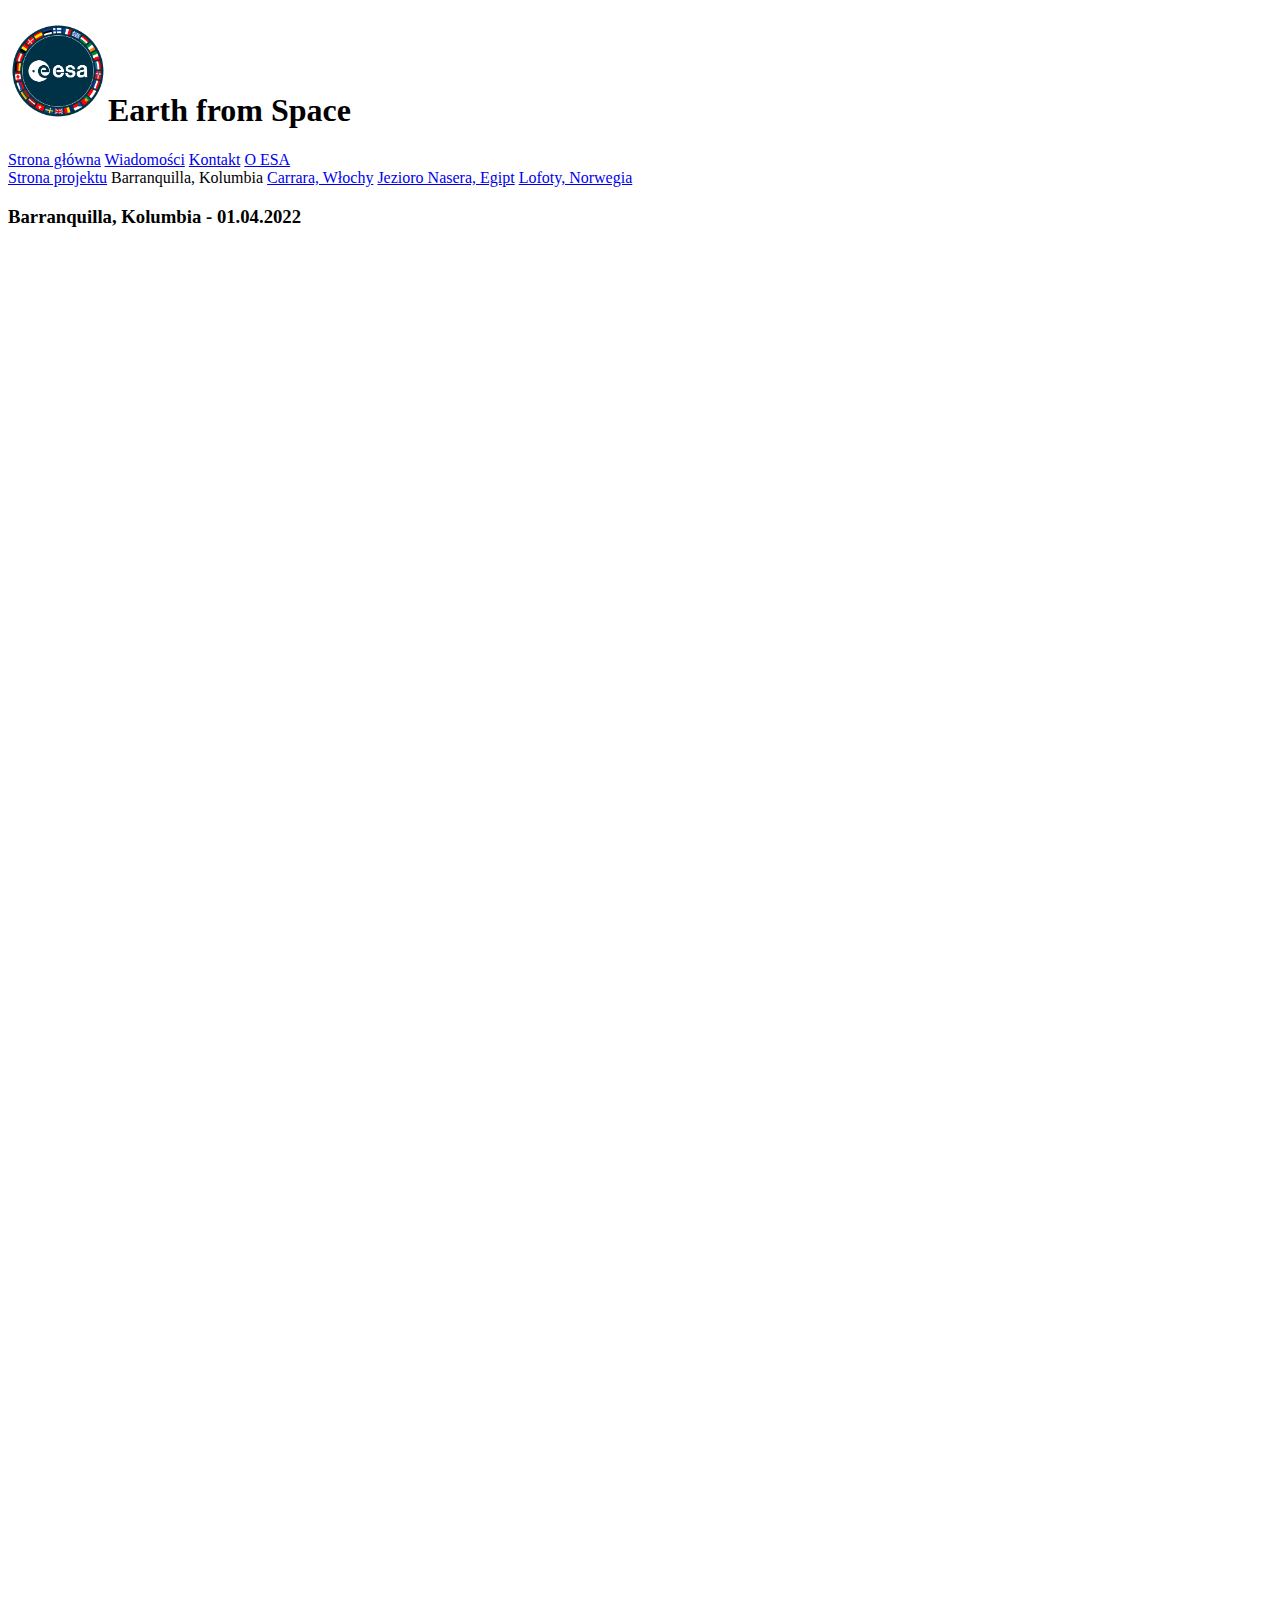
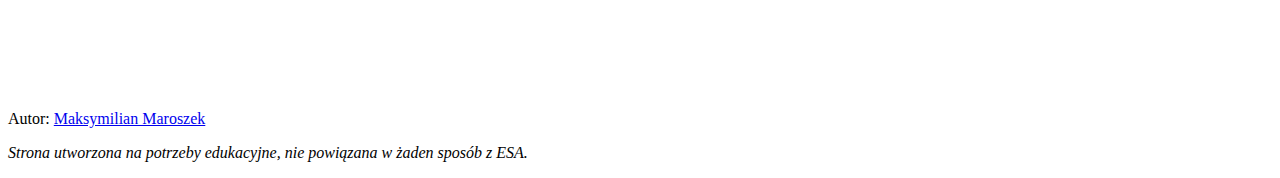
==== barranquilla.html @ 9e9ff001 "Add content and sub-pages" ====
<!DOCTYPE html>
<head>
	<title>Ziemia z kosmosu - Barranquilla</title>
	<link rel="icon" type="image/png" href="ESA_Patch_2021.png">
	<meta name="viewport" content="width=device-width, initial-scale=1.0"> 
</head>
<body>
	<h1><img src="ESA_Patch_2021.png" alt="https://www.esa.int/" width="100" height="100">Earth from Space</h1>
	<div class="topnav">
		<a href="https://www.esa.int/">Strona główna</a>
		<a href="https://www.esa.int/Science_Exploration">Wiadomości</a>
		<a href="https://www.esa.int/Services/Contacts">Kontakt</a>
		<a href="https://www.esa.int/ESA_Multimedia/Videos/2019/11/This_is_ESA">O ESA</a>
	</div>
	<div class="sidenav">
		<a href="index.html">Strona projektu</a>
		<a class="active">Barranquilla, Kolumbia</a>
		<a href="carrara.html">Carrara, Włochy</a>
		<a href="lake_nasser.html">Jezioro Nasera, Egipt</a>
		<a href="lofoten.html">Lofoty, Norwegia</a>
	</div>
	<h3>Barranquilla, Kolumbia - 01.04.2022</h3>
	<iframe width="1280" height="720" src="https://www.youtube.com/embed/AGJbvLbK_Vo" title="YouTube video player" frameborder="0" allow="accelerometer; autoplay; clipboard-write; encrypted-media; gyroscope; picture-in-picture" allowfullscreen></iframe>
	<iframe src="https://www.google.com/maps/embed?pb=!1m18!1m12!1m3!1d62667.992526535374!2d-74.76300742679491!3d10.982268465782301!2m3!1f0!2f0!3f0!3m2!1i1024!2i768!4f13.1!3m3!1m2!1s0x8ef42d44d12ae605%3A0x2633844581b917b2!2sBarranquilla%2C%20Atl%C3%A1ntico%2C%20Kolumbia!5e0!3m2!1spl!2spl!4v1648914024218!5m2!1spl!2spl" width="1280" height="720" style="border:0;" allowfullscreen="" loading="lazy" referrerpolicy="no-referrer-when-downgrade"></iframe>
	<footer>
		<p>Autor: <a href="mailto:301671@uwr.edu.pl">Maksymilian Maroszek</a></p>
		<p><em>Strona utworzona na potrzeby edukacyjne, nie powiązana w żaden sposób z ESA.</em></p>
	</footer>
</body>
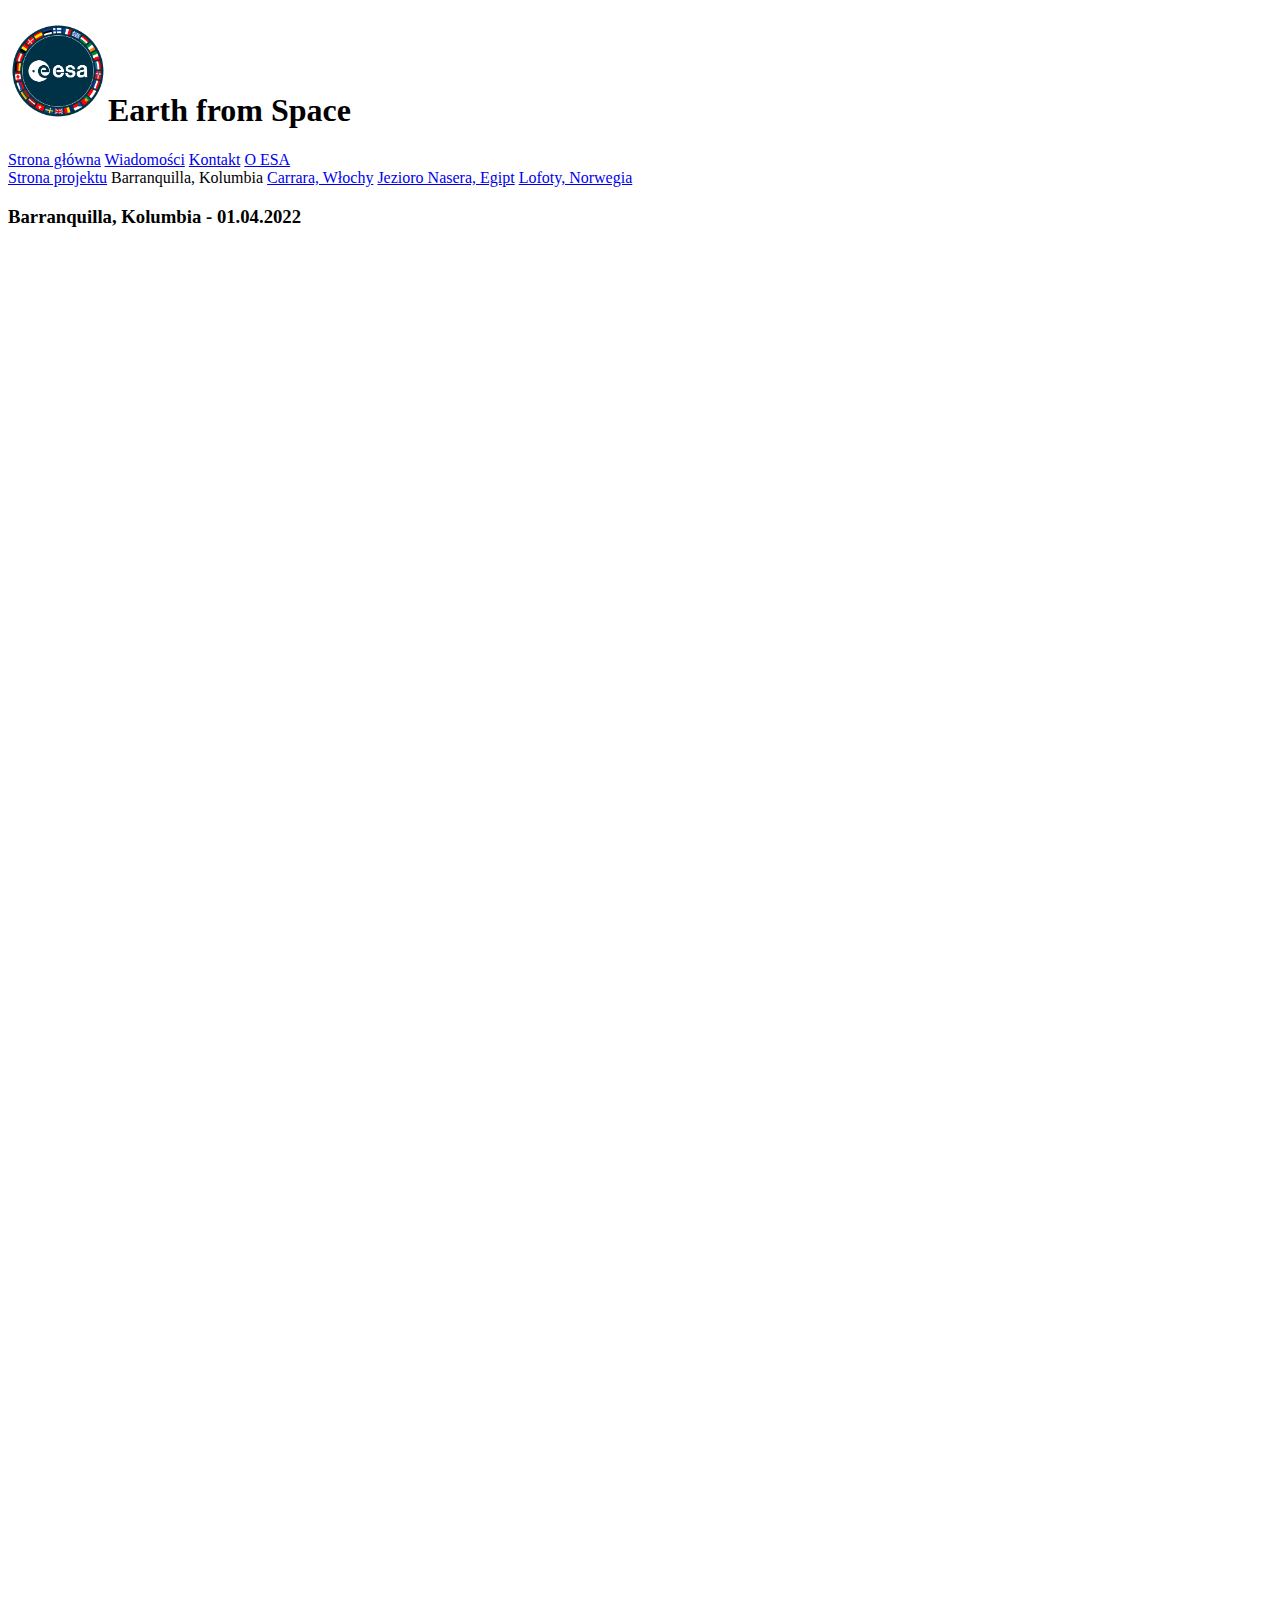
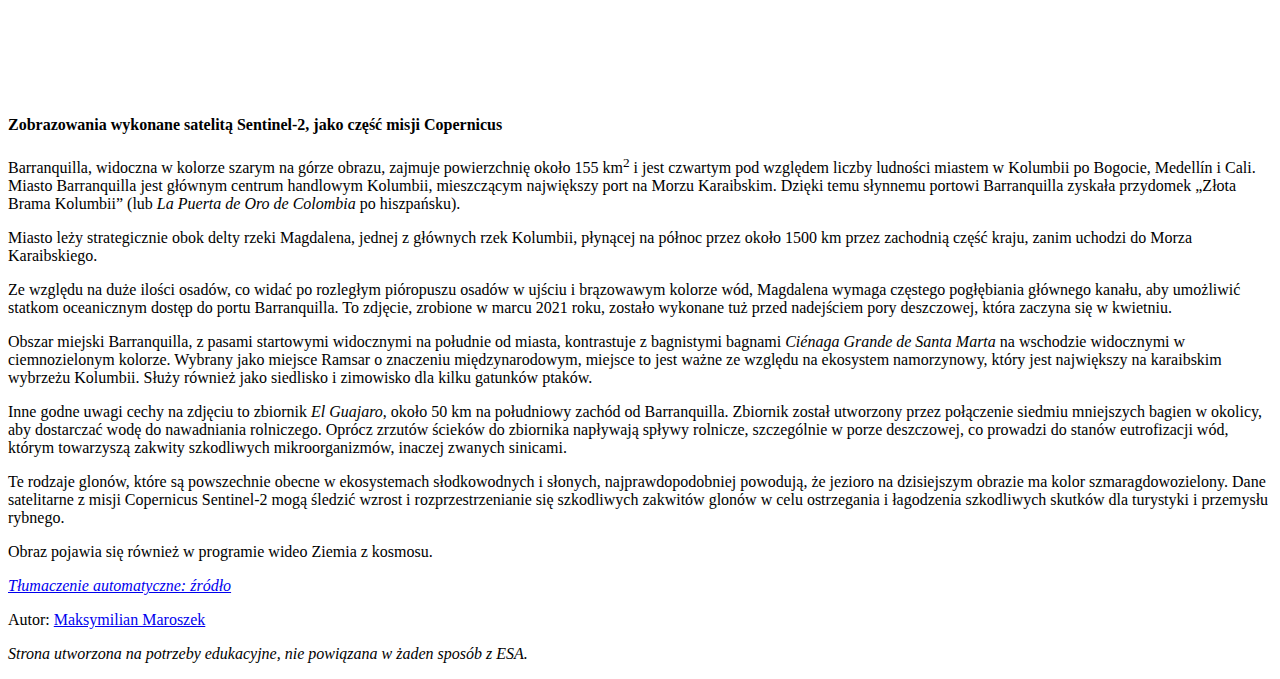
==== commit ba5087df: "Add description to sub-pages" ====
--- a/barranquilla.html
+++ b/barranquilla.html
@@ -22,6 +22,15 @@
 	<h3>Barranquilla, Kolumbia - 01.04.2022</h3>
 	<iframe width="1280" height="720" src="https://www.youtube.com/embed/AGJbvLbK_Vo" title="YouTube video player" frameborder="0" allow="accelerometer; autoplay; clipboard-write; encrypted-media; gyroscope; picture-in-picture" allowfullscreen></iframe>
 	<iframe src="https://www.google.com/maps/embed?pb=!1m18!1m12!1m3!1d62667.992526535374!2d-74.76300742679491!3d10.982268465782301!2m3!1f0!2f0!3f0!3m2!1i1024!2i768!4f13.1!3m3!1m2!1s0x8ef42d44d12ae605%3A0x2633844581b917b2!2sBarranquilla%2C%20Atl%C3%A1ntico%2C%20Kolumbia!5e0!3m2!1spl!2spl!4v1648914024218!5m2!1spl!2spl" width="1280" height="720" style="border:0;" allowfullscreen="" loading="lazy" referrerpolicy="no-referrer-when-downgrade"></iframe>
+	<h4>Zobrazowania wykonane satelitą Sentinel-2, jako część misji Copernicus</h4>
+	<p>Barranquilla, widoczna w kolorze szarym na górze obrazu, zajmuje powierzchnię około 155 km<sup>2</sup> i jest czwartym pod względem liczby ludności miastem w Kolumbii po Bogocie, Medellín i Cali. Miasto Barranquilla jest głównym centrum handlowym Kolumbii, mieszczącym największy port na Morzu Karaibskim. Dzięki temu słynnemu portowi Barranquilla zyskała przydomek „Złota Brama Kolumbii” (lub <em>La Puerta de Oro de Colombia</em> po hiszpańsku).</p>
+	<p>Miasto leży strategicznie obok delty rzeki Magdalena, jednej z głównych rzek Kolumbii, płynącej na północ przez około 1500 km przez zachodnią część kraju, zanim uchodzi do Morza Karaibskiego.</p>
+	<p>Ze względu na duże ilości osadów, co widać po rozległym pióropuszu osadów w ujściu i brązowawym kolorze wód, Magdalena wymaga częstego pogłębiania głównego kanału, aby umożliwić statkom oceanicznym dostęp do portu Barranquilla. To zdjęcie, zrobione w marcu 2021 roku, zostało wykonane tuż przed nadejściem pory deszczowej, która zaczyna się w kwietniu.</p>
+	<p>Obszar miejski Barranquilla, z pasami startowymi widocznymi na południe od miasta, kontrastuje z bagnistymi bagnami <em>Ciénaga Grande de Santa Marta</em> na wschodzie widocznymi w ciemnozielonym kolorze. Wybrany jako miejsce Ramsar o znaczeniu międzynarodowym, miejsce to jest ważne ze względu na ekosystem namorzynowy, który jest największy na karaibskim wybrzeżu Kolumbii. Służy również jako siedlisko i zimowisko dla kilku gatunków ptaków.</p>
+	<p>Inne godne uwagi cechy na zdjęciu to zbiornik <em>El Guajaro</em>, około 50 km na południowy zachód od Barranquilla. Zbiornik został utworzony przez połączenie siedmiu mniejszych bagien w okolicy, aby dostarczać wodę do nawadniania rolniczego. Oprócz zrzutów ścieków do zbiornika napływają spływy rolnicze, szczególnie w porze deszczowej, co prowadzi do stanów eutrofizacji wód, którym towarzyszą zakwity szkodliwych mikroorganizmów, inaczej zwanych sinicami.</p>
+	<p>Te rodzaje glonów, które są powszechnie obecne w ekosystemach słodkowodnych i słonych, najprawdopodobniej powodują, że jezioro na dzisiejszym obrazie ma kolor szmaragdowozielony. Dane satelitarne z misji Copernicus Sentinel-2 mogą śledzić wzrost i rozprzestrzenianie się szkodliwych zakwitów glonów w celu ostrzegania i łagodzenia szkodliwych skutków dla turystyki i przemysłu rybnego.</p>
+	<p>Obraz pojawia się również w programie wideo Ziemia z kosmosu.</p>
+	<a href="https://www.esa.int/Applications/Observing_the_Earth/Copernicus/Earth_from_Space_Barranquilla_Colombia" target="_blank"><em>Tłumaczenie automatyczne: źródło</em></a>
 	<footer>
 		<p>Autor: <a href="mailto:301671@uwr.edu.pl">Maksymilian Maroszek</a></p>
 		<p><em>Strona utworzona na potrzeby edukacyjne, nie powiązana w żaden sposób z ESA.</em></p>
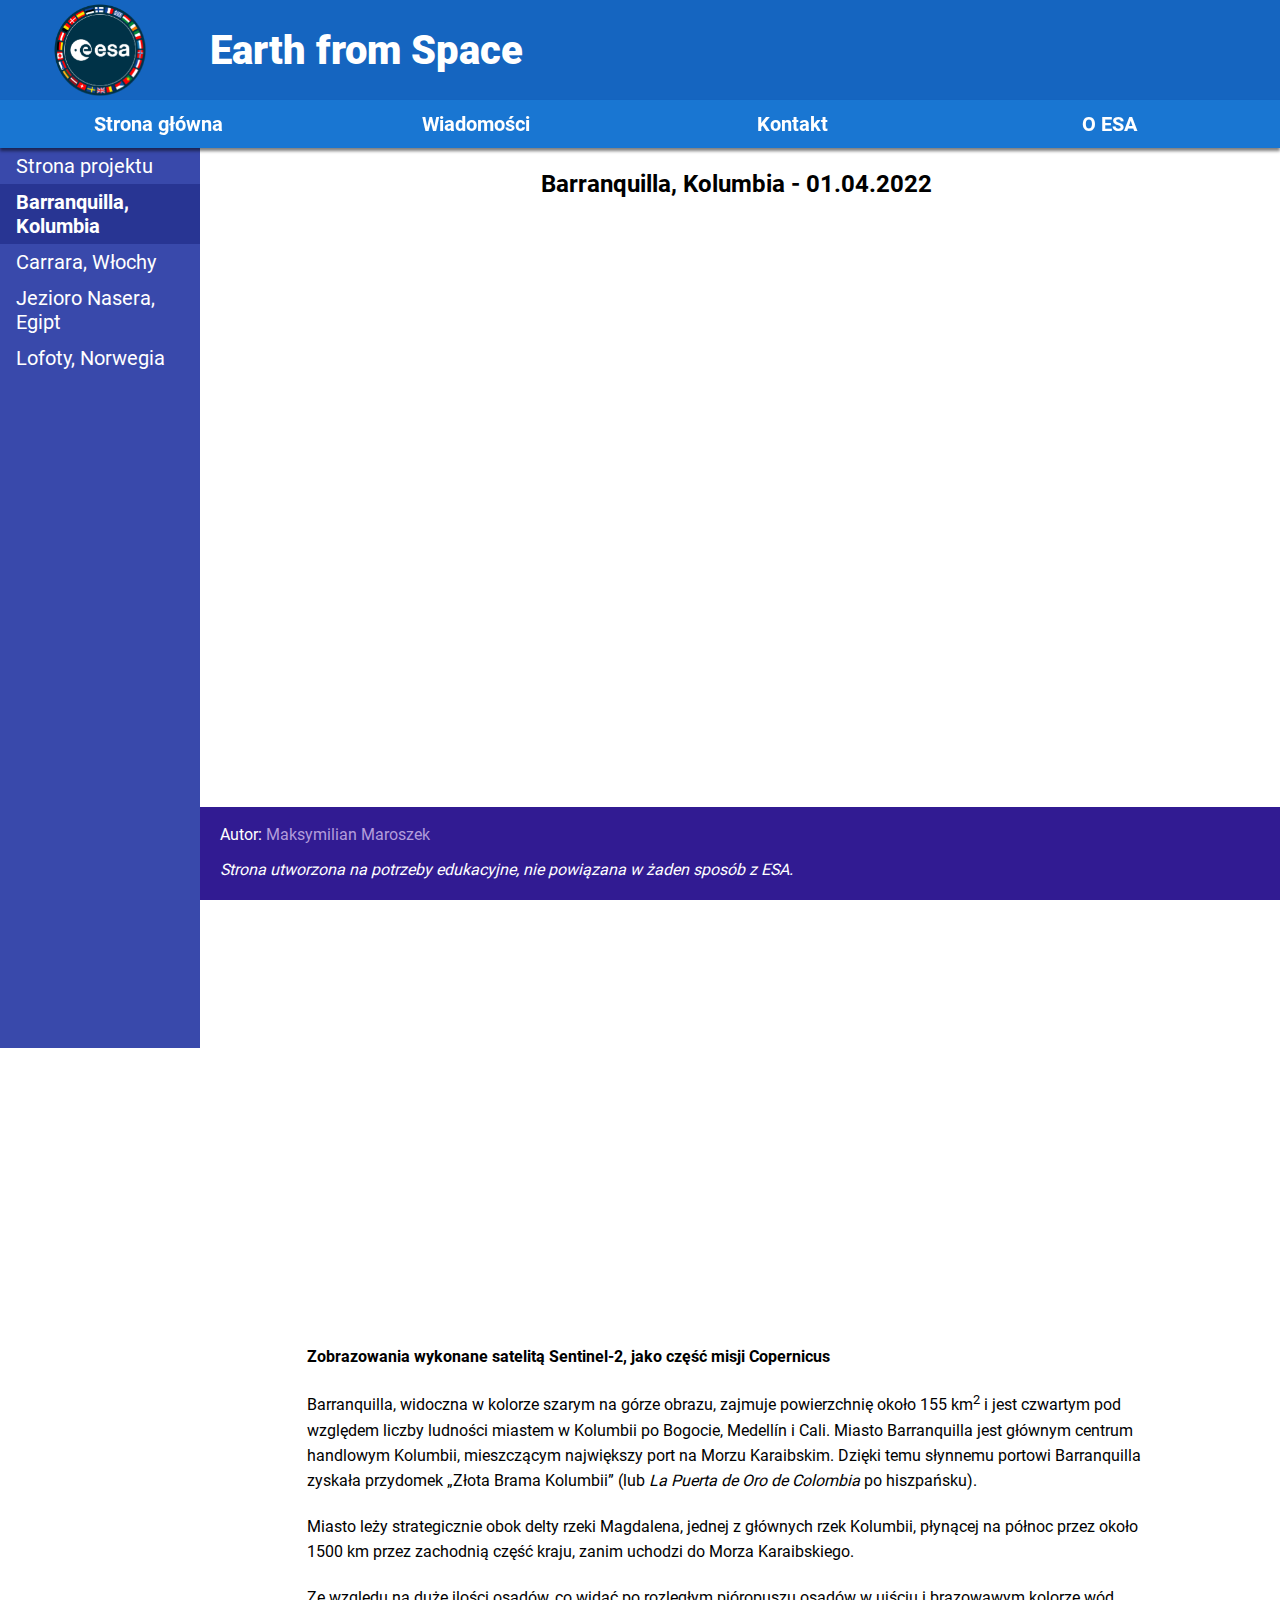
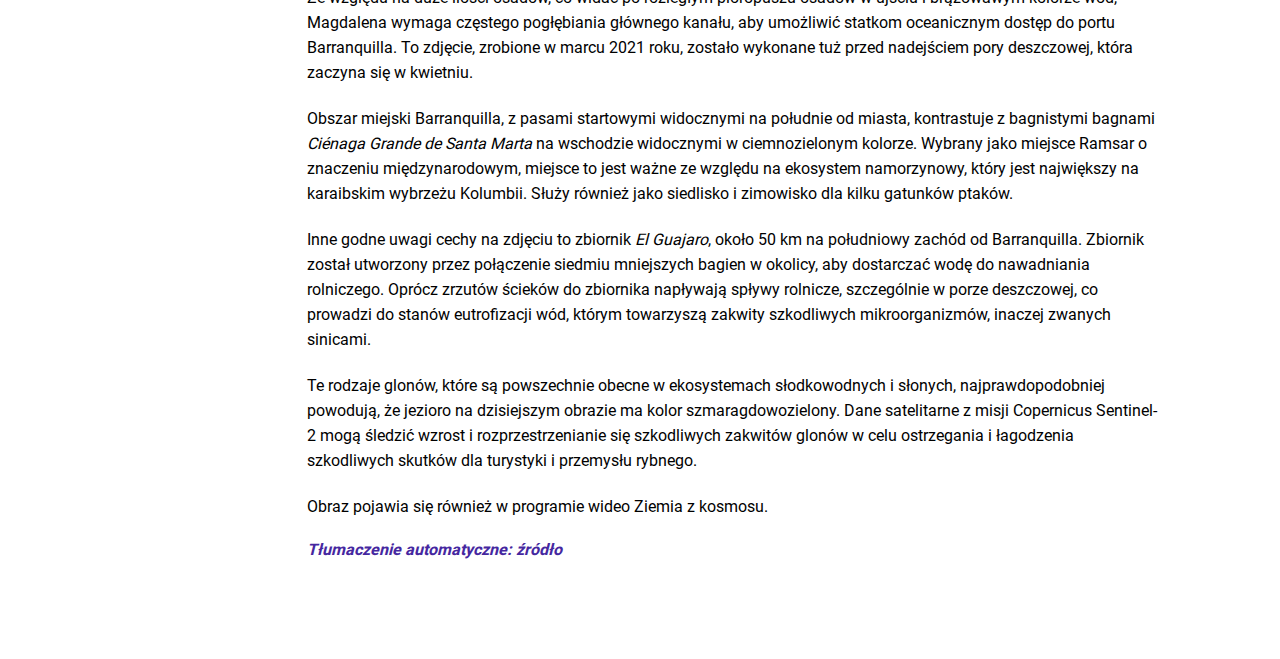
==== commit 8d2a9e92: "Add style to sub-pages, adjust" ====
--- a/barranquilla.html
+++ b/barranquilla.html
@@ -1,11 +1,19 @@
 <!DOCTYPE html>
+<html lang="pl">
 <head>
 	<title>Ziemia z kosmosu - Barranquilla</title>
 	<link rel="icon" type="image/png" href="ESA_Patch_2021.png">
-	<meta name="viewport" content="width=device-width, initial-scale=1.0"> 
+	<link href="styles.css" type="text/css" rel="stylesheet">
+	<meta charset="utf-8">
+	<meta name="viewport" content="width=device-width, initial-scale=1.0, minimum-scale=1.0">
+	<meta name="theme-color" content="#0D47A1">
 </head>
 <body>
-	<h1><img src="ESA_Patch_2021.png" alt="https://www.esa.int/" width="100" height="100">Earth from Space</h1>
+	<div class="header_bg">
+	<div class="logo"><img src="ESA_Patch_2021.png" alt="https://www.esa.int/" width="100" height="100"></div>
+	<div class="head_text"><h1>Earth from Space</h1></div>
+	</div>
+	<div class="left_bg"></div>
 	<div class="topnav">
 		<a href="https://www.esa.int/">Strona główna</a>
 		<a href="https://www.esa.int/Science_Exploration">Wiadomości</a>
@@ -13,26 +21,33 @@
 		<a href="https://www.esa.int/ESA_Multimedia/Videos/2019/11/This_is_ESA">O ESA</a>
 	</div>
 	<div class="sidenav">
+		<button>Menu
+			<i class="menu_icon"></i>
+		</button>
 		<a href="index.html">Strona projektu</a>
 		<a class="active">Barranquilla, Kolumbia</a>
 		<a href="carrara.html">Carrara, Włochy</a>
 		<a href="lake_nasser.html">Jezioro Nasera, Egipt</a>
 		<a href="lofoten.html">Lofoty, Norwegia</a>
 	</div>
-	<h3>Barranquilla, Kolumbia - 01.04.2022</h3>
-	<iframe width="1280" height="720" src="https://www.youtube.com/embed/AGJbvLbK_Vo" title="YouTube video player" frameborder="0" allow="accelerometer; autoplay; clipboard-write; encrypted-media; gyroscope; picture-in-picture" allowfullscreen></iframe>
-	<iframe src="https://www.google.com/maps/embed?pb=!1m18!1m12!1m3!1d62667.992526535374!2d-74.76300742679491!3d10.982268465782301!2m3!1f0!2f0!3f0!3m2!1i1024!2i768!4f13.1!3m3!1m2!1s0x8ef42d44d12ae605%3A0x2633844581b917b2!2sBarranquilla%2C%20Atl%C3%A1ntico%2C%20Kolumbia!5e0!3m2!1spl!2spl!4v1648914024218!5m2!1spl!2spl" width="1280" height="720" style="border:0;" allowfullscreen="" loading="lazy" referrerpolicy="no-referrer-when-downgrade"></iframe>
+	<div class="main">
+	<h2>Barranquilla, Kolumbia - 01.04.2022</h2>
+	<iframe src="https://www.youtube.com/embed/AGJbvLbK_Vo" title="YouTube video player" frameborder="0" allow="accelerometer; autoplay; clipboard-write; encrypted-media; gyroscope; picture-in-picture" allowfullscreen></iframe>
+	<iframe src="https://www.google.com/maps/embed?pb=!1m18!1m12!1m3!1d62667.992526535374!2d-74.76300742679491!3d10.982268465782301!2m3!1f0!2f0!3f0!3m2!1i1024!2i768!4f13.1!3m3!1m2!1s0x8ef42d44d12ae605%3A0x2633844581b917b2!2sBarranquilla%2C%20Atl%C3%A1ntico%2C%20Kolumbia!5e0!3m2!1spl!2spl!4v1648914024218!5m2!1spl!2spl" style="border:0;" allowfullscreen="" loading="lazy" referrerpolicy="no-referrer-when-downgrade"></iframe>
 	<h4>Zobrazowania wykonane satelitą Sentinel-2, jako część misji Copernicus</h4>
-	<p>Barranquilla, widoczna w kolorze szarym na górze obrazu, zajmuje powierzchnię około 155 km<sup>2</sup> i jest czwartym pod względem liczby ludności miastem w Kolumbii po Bogocie, Medellín i Cali. Miasto Barranquilla jest głównym centrum handlowym Kolumbii, mieszczącym największy port na Morzu Karaibskim. Dzięki temu słynnemu portowi Barranquilla zyskała przydomek „Złota Brama Kolumbii” (lub <em>La Puerta de Oro de Colombia</em> po hiszpańsku).</p>
-	<p>Miasto leży strategicznie obok delty rzeki Magdalena, jednej z głównych rzek Kolumbii, płynącej na północ przez około 1500 km przez zachodnią część kraju, zanim uchodzi do Morza Karaibskiego.</p>
-	<p>Ze względu na duże ilości osadów, co widać po rozległym pióropuszu osadów w ujściu i brązowawym kolorze wód, Magdalena wymaga częstego pogłębiania głównego kanału, aby umożliwić statkom oceanicznym dostęp do portu Barranquilla. To zdjęcie, zrobione w marcu 2021 roku, zostało wykonane tuż przed nadejściem pory deszczowej, która zaczyna się w kwietniu.</p>
-	<p>Obszar miejski Barranquilla, z pasami startowymi widocznymi na południe od miasta, kontrastuje z bagnistymi bagnami <em>Ciénaga Grande de Santa Marta</em> na wschodzie widocznymi w ciemnozielonym kolorze. Wybrany jako miejsce Ramsar o znaczeniu międzynarodowym, miejsce to jest ważne ze względu na ekosystem namorzynowy, który jest największy na karaibskim wybrzeżu Kolumbii. Służy również jako siedlisko i zimowisko dla kilku gatunków ptaków.</p>
-	<p>Inne godne uwagi cechy na zdjęciu to zbiornik <em>El Guajaro</em>, około 50 km na południowy zachód od Barranquilla. Zbiornik został utworzony przez połączenie siedmiu mniejszych bagien w okolicy, aby dostarczać wodę do nawadniania rolniczego. Oprócz zrzutów ścieków do zbiornika napływają spływy rolnicze, szczególnie w porze deszczowej, co prowadzi do stanów eutrofizacji wód, którym towarzyszą zakwity szkodliwych mikroorganizmów, inaczej zwanych sinicami.</p>
-	<p>Te rodzaje glonów, które są powszechnie obecne w ekosystemach słodkowodnych i słonych, najprawdopodobniej powodują, że jezioro na dzisiejszym obrazie ma kolor szmaragdowozielony. Dane satelitarne z misji Copernicus Sentinel-2 mogą śledzić wzrost i rozprzestrzenianie się szkodliwych zakwitów glonów w celu ostrzegania i łagodzenia szkodliwych skutków dla turystyki i przemysłu rybnego.</p>
-	<p>Obraz pojawia się również w programie wideo Ziemia z kosmosu.</p>
-	<a href="https://www.esa.int/Applications/Observing_the_Earth/Copernicus/Earth_from_Space_Barranquilla_Colombia" target="_blank"><em>Tłumaczenie automatyczne: źródło</em></a>
+	<p class="text">Barranquilla, widoczna w kolorze szarym na górze obrazu, zajmuje powierzchnię około 155 km<sup>2</sup> i jest czwartym pod względem liczby ludności miastem w Kolumbii po Bogocie, Medellín i Cali. Miasto Barranquilla jest głównym centrum handlowym Kolumbii, mieszczącym największy port na Morzu Karaibskim. Dzięki temu słynnemu portowi Barranquilla zyskała przydomek „Złota Brama Kolumbii” (lub <em>La Puerta de Oro de Colombia</em> po hiszpańsku).</p>
+	<p class="text">Miasto leży strategicznie obok delty rzeki Magdalena, jednej z głównych rzek Kolumbii, płynącej na północ przez około 1500 km przez zachodnią część kraju, zanim uchodzi do Morza Karaibskiego.</p>
+	<p class="text">Ze względu na duże ilości osadów, co widać po rozległym pióropuszu osadów w ujściu i brązowawym kolorze wód, Magdalena wymaga częstego pogłębiania głównego kanału, aby umożliwić statkom oceanicznym dostęp do portu Barranquilla. To zdjęcie, zrobione w marcu 2021 roku, zostało wykonane tuż przed nadejściem pory deszczowej, która zaczyna się w kwietniu.</p>
+	<p class="text">Obszar miejski Barranquilla, z pasami startowymi widocznymi na południe od miasta, kontrastuje z bagnistymi bagnami <em>Ciénaga Grande de Santa Marta</em> na wschodzie widocznymi w ciemnozielonym kolorze. Wybrany jako miejsce Ramsar o znaczeniu międzynarodowym, miejsce to jest ważne ze względu na ekosystem namorzynowy, który jest największy na karaibskim wybrzeżu Kolumbii. Służy również jako siedlisko i zimowisko dla kilku gatunków ptaków.</p>
+	<p class="text">Inne godne uwagi cechy na zdjęciu to zbiornik <em>El Guajaro</em>, około 50 km na południowy zachód od Barranquilla. Zbiornik został utworzony przez połączenie siedmiu mniejszych bagien w okolicy, aby dostarczać wodę do nawadniania rolniczego. Oprócz zrzutów ścieków do zbiornika napływają spływy rolnicze, szczególnie w porze deszczowej, co prowadzi do stanów eutrofizacji wód, którym towarzyszą zakwity szkodliwych mikroorganizmów, inaczej zwanych sinicami.</p>
+	<p class="text">Te rodzaje glonów, które są powszechnie obecne w ekosystemach słodkowodnych i słonych, najprawdopodobniej powodują, że jezioro na dzisiejszym obrazie ma kolor szmaragdowozielony. Dane satelitarne z misji Copernicus Sentinel-2 mogą śledzić wzrost i rozprzestrzenianie się szkodliwych zakwitów glonów w celu ostrzegania i łagodzenia szkodliwych skutków dla turystyki i przemysłu rybnego.</p>
+	<p class="text">Obraz pojawia się również w programie wideo Ziemia z kosmosu.</p>
+	<a class="source" href="https://www.esa.int/Applications/Observing_the_Earth/Copernicus/Earth_from_Space_Barranquilla_Colombia" target="_blank"><em>Tłumaczenie automatyczne: źródło</em></a>
+	</div>
+	<div class="separator"></div>
 	<footer>
 		<p>Autor: <a href="mailto:301671@uwr.edu.pl">Maksymilian Maroszek</a></p>
 		<p><em>Strona utworzona na potrzeby edukacyjne, nie powiązana w żaden sposób z ESA.</em></p>
 	</footer>
-</body>+</body>
+</html>--- a/styles.css
+++ b/styles.css
@@ -0,0 +1,330 @@
+@font-face {
+	font-family: "Roboto";
+	src: url("Roboto-Regular.ttf") format("truetype");
+	font-weight: normal;
+}
+
+@font-face {
+	font-family: "Roboto";
+	src: url("Roboto-Bold.ttf") format("truetype");
+	font-weight: bold;
+}
+
+@font-face {
+	font-family: "Roboto-Black";
+	src: url("Roboto-Black.ttf") format("truetype");
+	font-weight: 900;
+}
+
+body {
+	font-family: Roboto;
+	margin-left: 200px;
+}
+
+/* Header */
+.header_bg {
+	padding: 0px;
+	margin-left: 0px;
+	position: absolute;
+	top: 0;
+	left: 0;
+	width: 100%;
+	height: 100px;
+	background-color: #1565C0;
+	border: 0;
+}
+
+.left_bg {
+	position: fixed;
+	top:0;
+	left:0;
+	width: 200px;
+	height: 150px;
+	z-index: -1;
+	background-color: #1A237E;
+}
+
+.logo {
+	position: fixed;
+	top: 0;
+	left: 50px;
+	width: 100px;
+	height: 100px;
+}
+
+.head_text {
+	margin-left: 200px;
+	padding-left: 10px;
+	font-family: Roboto-Black;
+	font-size: 20px;
+	float: left;
+	display: table-cell;
+	color: white;
+}
+
+/* Top navbar */
+.topnav {
+	clear: both;
+	overflow: hidden;
+	background-color: #1976D2;
+	margin: auto;
+	position: absolute;
+	top: 100px;
+	left: 0;
+	width: 100%;
+	box-shadow: 0px 3px 3px rgba(0,0,0,0.5);
+	z-index: 3;
+}
+
+.topnav a {
+	float: left;
+	color: white;
+	text-align: center;
+	padding: 12px 16px;
+	text-decoration: none;
+	font-size: 20px;
+	font-weight: bold;
+	width: calc(25% - 35px);
+}
+
+.topnav a:hover {
+	background-color: #2196F3;
+}
+
+/* Side navbar and mobile menu */
+.sidenav {
+	height: 100%;
+	width: 200px;
+	position: fixed;
+	z-index: 2;
+	top: 148px;
+	left: 0;
+	background-color: #3949AB;
+	overflow-x: hidden;
+	padding-top: -10px;
+}
+
+.sidenav button {
+	display: none;
+	text-decoration: none;
+    font-size: 25px;
+	font-weight: bold;
+    color: white;
+	background-color: #1A237E;
+	width: 100%;
+	text-align: center;
+	margin: auto;
+	border: none; 
+}
+
+.sidenav a {
+	padding: 6px 8px 6px 16px;
+	text-decoration: none;
+	font-size: 20px;
+	color: white;
+	display: block;
+}
+
+.sidenav a:hover {
+	background-color: #5C6BC0;
+}
+
+.sidenav a.active {
+	background-color: #283593;
+	color: white;
+	font-weight: bold;
+}
+
+.menu_icon:before {
+	content: "\25bc";
+	display: inline-block;
+	font-size: 15px;
+	text-rendering: auto;
+	vertical-align: middle;
+}
+
+/* Page content */
+.main {
+	position: relative;
+	margin: auto;
+	top: 150px
+}
+
+.main h2 {
+	text-align: center;
+}
+
+/* Main page */
+.tile {
+	display: inline-block;
+	position: relative;
+	left: 5%;
+	float: left;
+	padding: 20px;
+	margin: auto;
+	height: 300px;
+}
+
+.tile:hover img {
+	opacity: 0.2;
+}
+
+.tile:hover .desc {
+	display: block;
+}
+
+.main img {
+	display: block;
+	border-radius: 25px;
+	width: 300px;
+	height: 300px;
+	position: relative;
+	object-fit: cover;
+}
+
+.title {
+	display: inline-block;
+	color: white;
+	font-weight: bold;
+	font-size: 40px;
+	position: relative;
+	bottom: 170px;
+	z-index: 1;
+	text-decoration: none;
+	text-shadow: 0 0 5px #000000;
+	text-align: center;
+	width: 300px
+}
+
+.desc {
+	display: none;
+	color: white;
+	font-size: 20px;
+	position: relative;
+	bottom: 140px;
+	z-index: 1;
+	text-decoration: none;
+	text-shadow: 0 0 5px #000000;
+	text-align: center;
+}
+
+/* Sub-pages */
+iframe {
+	padding-left: calc((100% - 960px) / 2); 
+	padding-bottom: 10px;
+	width: 960px;
+	height: 540px;
+}
+
+.main h4 {
+	padding-left:10%;
+}
+
+.text {
+	padding-left: 10%;
+	padding-right: 10%;
+	line-height: 25px;
+	padding-bottom: 5px;
+}
+
+.link {
+	text-decoration: none;
+	color: #4527A0;
+	font-weight: bold;
+}
+
+.link:hover {
+	color: #7E57C2;
+}
+
+.source {
+	margin-left: 10%;
+	padding-bottom: 20px;
+	text-decoration: none;
+	color: #4527A0;
+	font-weight: bold;
+}
+
+.source:hover {
+	color: #7E57C2;
+}
+
+/* Footer */
+.separator {
+	clear: both;
+	height: 100px;
+	position: relative;
+	top: 150px;
+}
+
+footer{
+	background-color: #311B92;
+	padding-left: 210px;
+	padding-top: 2px;
+	padding-bottom: 5px;
+	bottom: 0;
+	left: 0;
+	position: fixed;
+	z-index: 1;
+	width: 100%;
+}
+
+footer p {
+	padding-right: 50px;
+	padding-left: 10px;
+	color: white;
+}
+
+footer a {
+	text-decoration: none;
+	color: #B39DDB;
+}
+
+footer a:hover {
+	color: #651FFF;
+}
+
+/* Mobile layout, landscape */
+@media screen and (max-height: 450px) {
+	.sidenav a {font-size: 15px;}
+	.desc {display: block;}
+	.topnav {padding-left: 200px; width: calc(100% - 200px);}
+	.topnav a {width: auto;}
+	iframe {padding-left: 10%; width: 80%; height: 300px;}
+	.text {padding-left: 20px;}
+	footer {position: relative; top: 80px; bottom: 0px; padding-left: 10px;}
+}
+
+/* Mobile layout, portrait wide */
+@media screen and (max-width: 720px) {
+	.logo {position: relative; left:0;}
+	.left_bg {display: none;}
+	.sidenav {clear: both; overflow: hidden; width: 100%; height: 10%; position: relative; float: left; top:128px;}
+	.sidenav button {display: block;}
+	.sidenav a {display: none;}
+	.sidenav:hover a {display: block;}
+	.topnav a {width: auto;}
+	body {padding: 0px; margin-left: 10px;}
+	.head_text {font-size: 15px; position: absolute; top: 12px; left: 100px; padding-left: 0; margin-left: 0; width: calc(100% - 100px); text-align: center;}
+	.main h2 {position: relative; top: 10px;}
+	.main h4 {position: relative; top: 10px;}
+	.text {position: relative; top: 10px; padding-left: 10px; padding-right: 10px;}
+	.source {position: relative; top: 10px; margin-left: 10px; padding-right: 10px;}
+	.tile {left: calc((90% - 300px) / 2); top: 0px;}
+	iframe {width: 100%; height: 400px; position: relative; top: 20px;}
+	.desc {display: block;}
+	.separator {top: 80px;}
+	footer {position: relative; top: 100px; bottom: 0px; padding-left: 0px; padding-right: 0px;}
+}
+
+/* Mobile layout, portrait thin */
+@media screen and (max-width: 495px) {
+	.sidenav {top: 176px;}
+	.main h2 {top: 50px;}
+	iframe {top: 60px;}
+	.main h4 {top: 50px;}
+	.text {top: 45px;}
+	.source {top: 50px;}
+	.tile {top: 25px;}
+	.separator {top: 160px;}
+}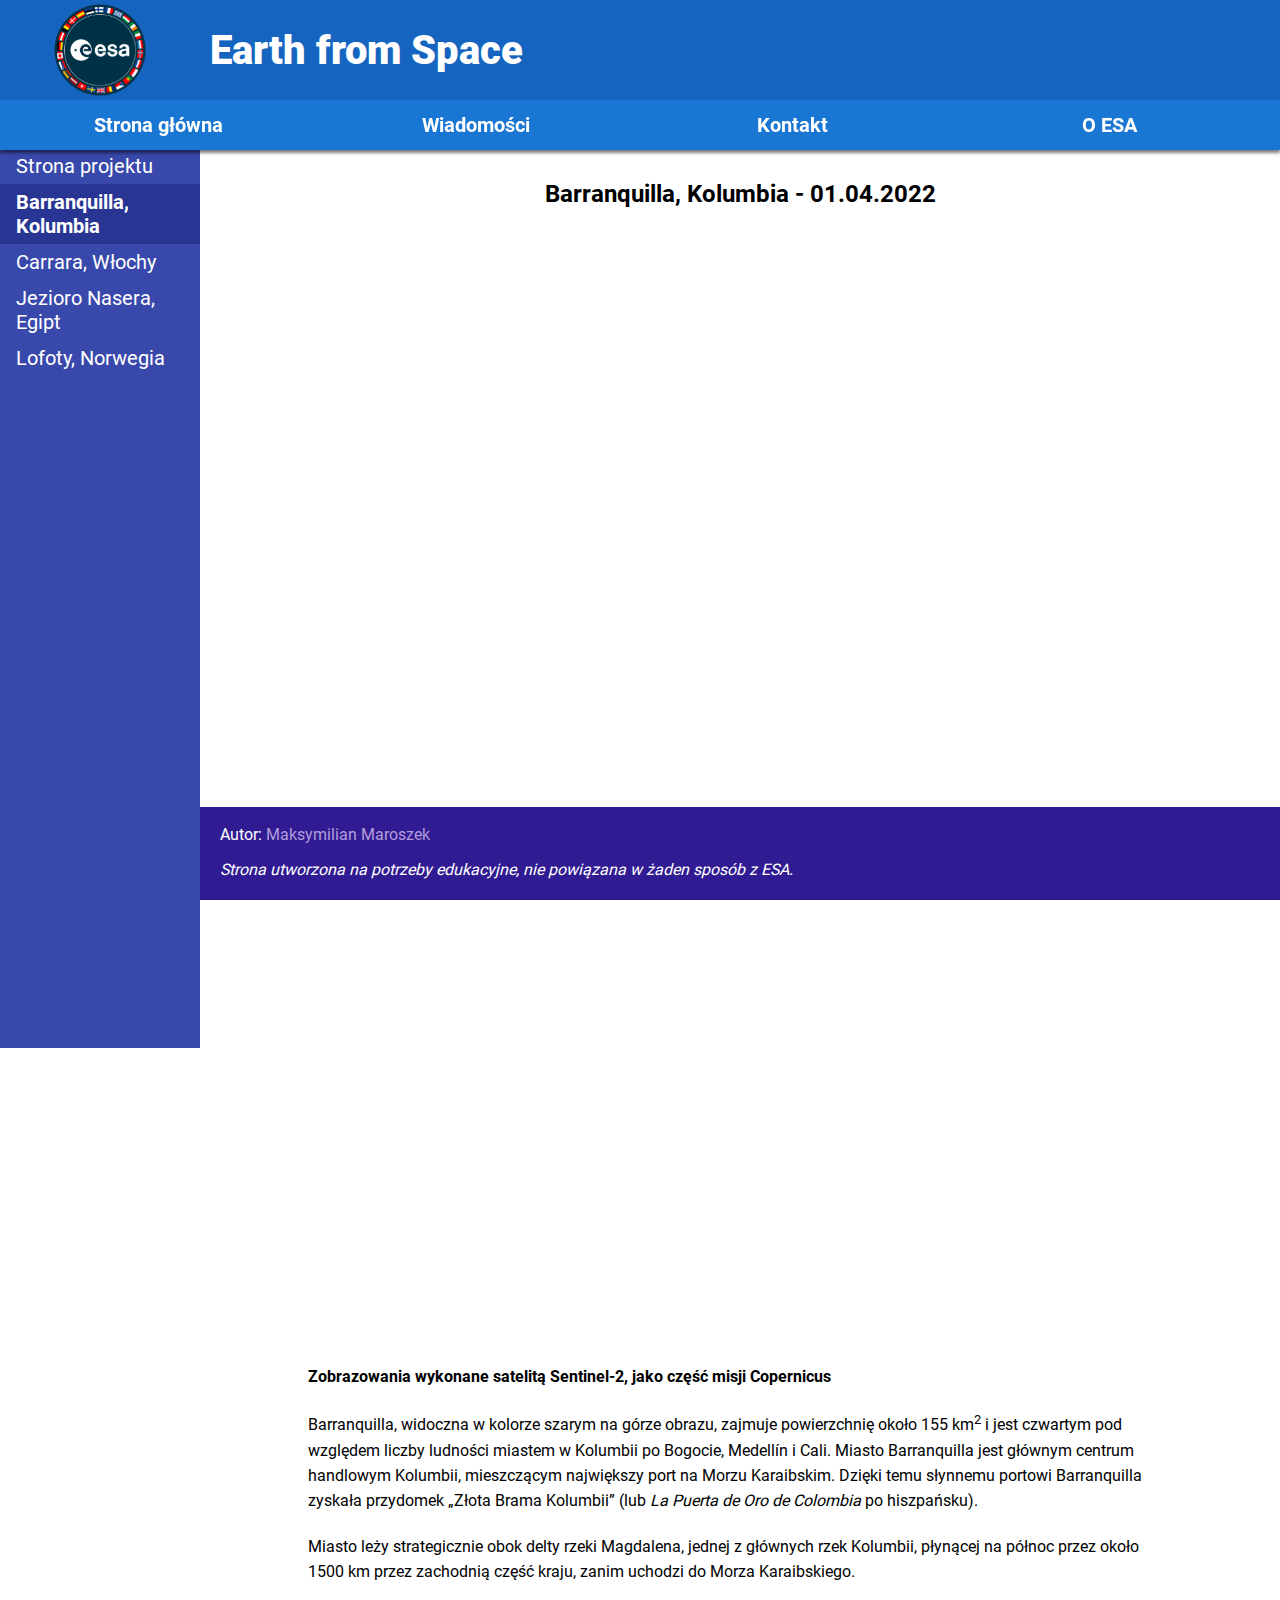
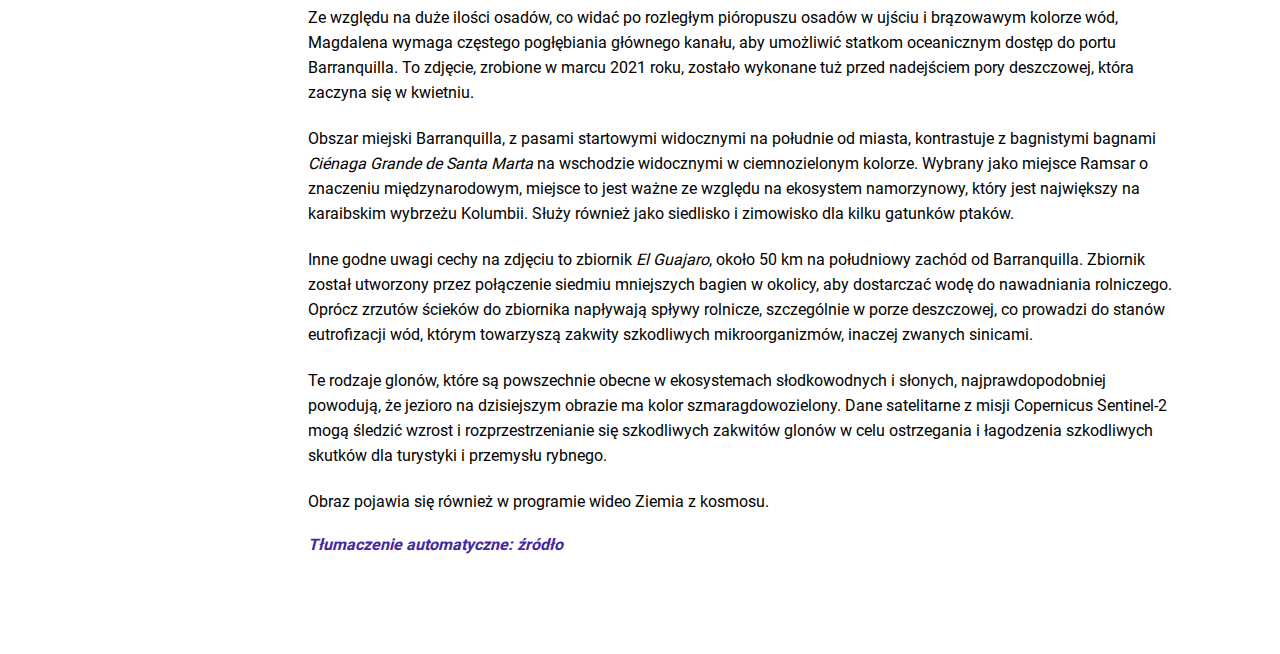
==== commit c01c25c1: "use svg menu icon" ====
--- a/barranquilla.html
+++ b/barranquilla.html
@@ -22,7 +22,11 @@
 	</div>
 	<div class="sidenav">
 		<button>Menu
-			<i class="menu_icon"></i>
+			<svg viewBox="0 0 100 80" width="25" height="25">
+				<rect width="100" height="15"></rect>
+				<rect y="30" width="100" height="15"></rect>
+				<rect y="60" width="100" height="15"></rect>
+			</svg>
 		</button>
 		<a href="index.html">Strona projektu</a>
 		<a class="active">Barranquilla, Kolumbia</a>
--- a/styles.css
+++ b/styles.css
@@ -19,6 +19,7 @@
 body {
 	font-family: Roboto;
 	margin-left: 200px;
+	margin-right: 0;
 }
 
 /* Header */
@@ -80,7 +81,7 @@
 	float: left;
 	color: white;
 	text-align: center;
-	padding: 12px 16px;
+	padding: 13px 16px;
 	text-decoration: none;
 	font-size: 20px;
 	font-weight: bold;
@@ -101,7 +102,6 @@
 	left: 0;
 	background-color: #3949AB;
 	overflow-x: hidden;
-	padding-top: -10px;
 }
 
 .sidenav button {
@@ -112,9 +112,11 @@
     color: white;
 	background-color: #1A237E;
 	width: 100%;
+	height: 40px;
 	text-align: center;
 	margin: auto;
-	border: none; 
+	border: none;
+	padding-top: 5px;
 }
 
 .sidenav a {
@@ -135,12 +137,10 @@
 	font-weight: bold;
 }
 
-.menu_icon:before {
-	content: "\25bc";
-	display: inline-block;
-	font-size: 15px;
-	text-rendering: auto;
+svg {
 	vertical-align: middle;
+	fill: white;
+	padding-bottom: 3px;
 }
 
 /* Page content */
@@ -152,6 +152,7 @@
 
 .main h2 {
 	text-align: center;
+	padding: 10px;
 }
 
 /* Main page */
@@ -255,6 +256,7 @@
 	height: 100px;
 	position: relative;
 	top: 150px;
+	z-index: -1;
 }
 
 footer{
@@ -292,22 +294,23 @@
 	.topnav a {width: auto;}
 	iframe {padding-left: 10%; width: 80%; height: 300px;}
 	.text {padding-left: 20px;}
-	footer {position: relative; top: 80px; bottom: 0px; padding-left: 10px;}
+	.source {margin-left: 20px;}
+	footer {position: relative; top: 80px; bottom: 0px; padding-left: 0px;}
 }
 
 /* Mobile layout, portrait wide */
 @media screen and (max-width: 720px) {
 	.logo {position: relative; left:0;}
 	.left_bg {display: none;}
-	.sidenav {clear: both; overflow: hidden; width: 100%; height: 10%; position: relative; float: left; top:128px;}
+	.sidenav {clear: both; overflow: hidden; width: 100%; height: 10%; position: relative; float: left; top:128px; box-shadow: 0px 3px 3px rgba(0,0,0,0.5);}
 	.sidenav button {display: block;}
 	.sidenav a {display: none;}
 	.sidenav:hover a {display: block;}
 	.topnav a {width: auto;}
-	body {padding: 0px; margin-left: 10px;}
+	body {padding: 0px; margin-left: 0px;}
 	.head_text {font-size: 15px; position: absolute; top: 12px; left: 100px; padding-left: 0; margin-left: 0; width: calc(100% - 100px); text-align: center;}
 	.main h2 {position: relative; top: 10px;}
-	.main h4 {position: relative; top: 10px;}
+	.main h4 {position: relative; top: 10px; padding-left: 10px;}
 	.text {position: relative; top: 10px; padding-left: 10px; padding-right: 10px;}
 	.source {position: relative; top: 10px; margin-left: 10px; padding-right: 10px;}
 	.tile {left: calc((90% - 300px) / 2); top: 0px;}
